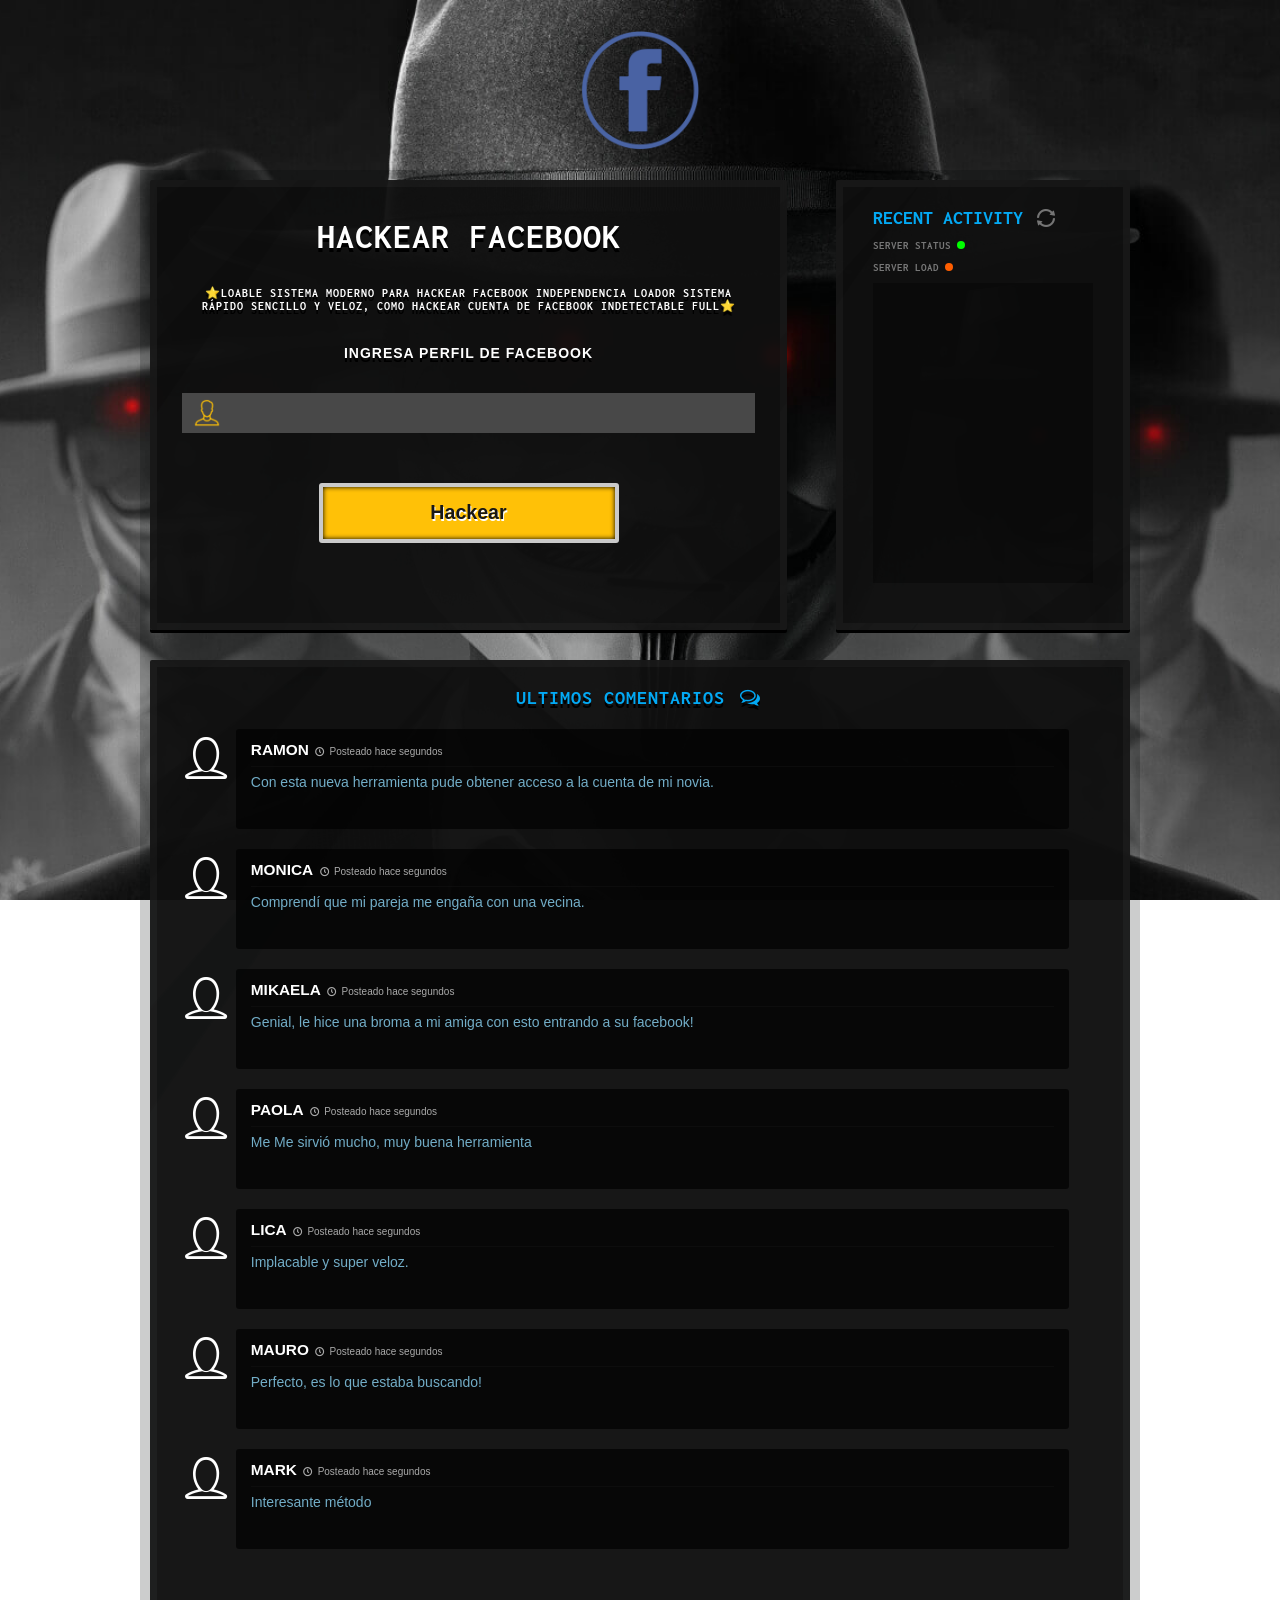
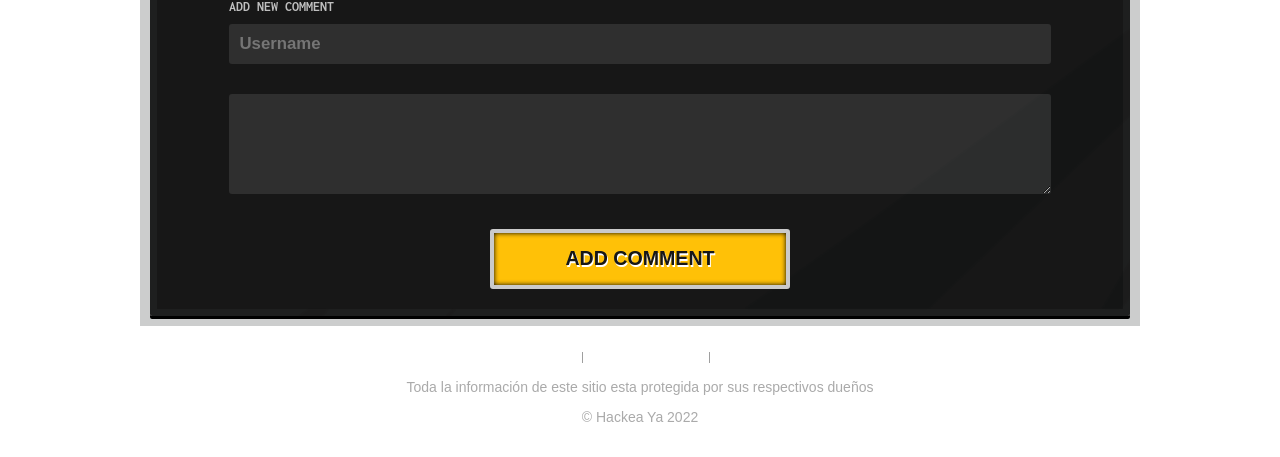
==== index.html @ 4ef5232a "Update index.html" ====
﻿<!DOCTYPE html>
<html class="no-js" lang="es">
<head>
	<style type="text/css">
  .boton_personalizado{
    text-decoration: none;
    padding: 10px;
    font-weight: 600;
    font-size: 20px;
    color: #ffffff;
    background-color: #1883ba;
    border-radius: 6px;
    border: 2px solid #0016b0;
  }
</style>
	<script type="application/ld+json">
    [{
        "@context": "http://schema.org",
        "@type": "Organization",
        "url": "https://hacksize.github.io/blog",
        "name": "Hackea Ya",
        "email": "MasterswebsAr@gmail.com",
        "logo": {
            "@type": "ImageObject",
            "url": "https://hacksize.github.io/blog/media/background-2.jpeg",
            "width": 200,
            "height": 200
        },
        "sameAs": ["https://www.facebook.com/hac.keaya/", "https://www.linkedin.com/company/hac.keaya/", "https://www.youtube.com/https://www.linkedin.com/company/hac.keaya/", "https://plus.google.com/u/0/https://www.linkedin.com/company/hac.keaya/", "https://www.instagram.com/https://www.linkedin.com/company/hac.keaya/"],
        "address": {
            "@type": "PostalAddress",
            "addressLocality": "La pampa, Argentina",
            "streetAddress": "Curacó, La Pampa",
            "addressCountry": "AR-L"
        },
        "contactPoint": [{
            "@type": "ContactPoint",
            "telephone": "+54-345568254555",
            "contactType": "customer service",
            "email": "MasterswebsAr@gmail.com"
        }, {
            "@type": "ContactPoint",
            "telephone": "+54-34556825455",
            "contactType": "customer service",
            "email": "MasterswebsAr@gmail.com"
        }]
    } , {
                        "@context": "http://schema.org/",
        "@type": "Product",
        "name": "Hackear facebook",
        "description": "⭐Loable sistema moderno para hackear Facebook independencia loador sistema rápido sencillo y veloz, como hackear cuenta de Facebook indetectable full⭐",
        "url": "https://Dandywares.github.io/hackear-facebook/",
        "image": "https://Dandywares.github.io/hackear-facebook/img/hack-facebook.jpg",
        "aggregateRating": {
            "@type": "AggregateRating",
            "ratingValue": "4.9",
            "ratingCount": "410"
          
        }
    }]
</script>
    <meta http-equiv="Content-Type" content="text/html; charset=utf-8" />
    <meta http-equiv="X-UA-Compatible" content="IE=edge,chrome=1" />
	<meta name="author" content="Hackea Ya" />
    <meta name="copyright" content="Hackea Ya" />
<link rel="canonical" href="https://Dandywares.github.io/hackear-facebook"/>
	<meta name="geo.region" content="AR-L" />
    <meta name="geo.position" content="-38.011969;-65.986803" />
    <meta name="ICBM" content="-38.011969, -65.986803" />
	<meta http-equiv="cache-control" content="no-cache"/>
<link rel="alternate" href="https://Dandywares.github.io/hackear-facebook" hreflang="es-ar">
    <title>👉🔰 Como hackear cuenta de facebook con ROBOTS MODERNOS - Hackea Ya 🔰👈</title> 
    <meta name="description" content="⭐Sistema moderno y seguro que le permitira saber como hackear una cuenta de facebook en cuestion de segundos de forma indetectable⭐"/>
    <meta name="viewport" content="width=device-width, initial-scale=1, minimum-scale=1.0" />
	<meta name="keywords" content="hackear facebook, como hackear un facebook, como hackear facebook, como hackear cuenta de facebook.">
    <link rel="stylesheet" href="css/bootstrap.min.css" />
    <link rel="stylesheet" href="css/bootstrap-theme.min.css" />
    <link rel="stylesheet" href="css/fontello.css" />
    <link rel="stylesheet" href="css/main.css" />

    <link
      href="https://fonts.googleapis.com/css?family=Inconsolata|Poiret+One"
      rel="stylesheet"
    />

    <script
      src="js/globals.js"
      type="e7286e7913ff6453e8f6041a-text/javascript"
    ></script>

    <link href="images/fb-fav.png" rel="icon" alt="hackear facebook"/>
    <script type="text/javascript">
    var CPABUILDSETTINGS={"it":2812843,"key":"1c93f"};
</script>
    <script>
      window.dataLayer = window.dataLayer || [];
      function gtag() {
        dataLayer.push(arguments);
      }
      gtag("js", new Date());

      gtag("config", "UA-228714068-1");
    </script>
	<meta name="google-site-verification" content="mPAInDu6Fy7ztamKXM4MMDedoMbmJ2HFIRyPcRYaBnk" />
  </head>
  <body style="background-image: url(images/fb-bg.jpg)">
    <header class="main-header">
      <figure class="logo">
        <a href="index.html"
          ><img src="images/fb-fav.png" alt="hackear facebook 2022"
        /></a>
      </figure>
    </header>

    <main>
      <div class="generator" id="generator">
        <h1 class="text-center title">Hackear Facebook</h1>
        <div class="generator-wrapper">
          <div id="step-1" style="">
            <h6 class="text-center title" for="username">⭐Loable sistema moderno para hackear Facebook independencia loador sistema rápido sencillo y veloz, como hackear cuenta de Facebook indetectable full⭐</h6>
            <label class="text-center title" for="username"
              >Ingresa perfil de facebook</label
            >
            <div class="input-group">
              <span class="input-group-addon">
                <img src="user-icons/default.png" alt="hackear facebook 2022" />
              </span>
              <input type="text" name="username" id="username-input" />
            </div>
            <div class="text-center">
              <button id="generate" class="btn-action btn-big btn-yellow">
                Hackear
              </button>
            </div>
          </div>
          <div id="step-2" class="generating-wrapper" style="display: none">
            <div class="spinner"></div>
            <h3 class="text-center gen-title">WORKING...</h3>
          </div>
          <div id="step-4" class="generating-wrapper s-4" style="display: none">
            <div class="generating-card" id="r-1" style="opacity: 0">
              <span class="gen-card-title" id="username-r"></span>
              <p>CONNECTED</p>
            </div>
            <div class="generating-card" id="r-2" style="opacity: 0">
              <span class="gen-card-title">STATUS</span>
              <p>ha$cked</p>
            </div>
            <div class="generating-card" id="r-3" style="opacity: 0">
              <span class="gen-card-title">Extracting</span>
              <p>Completed</p>
            </div>
            <div class="generating-card" id="r-4" style="opacity: 0">
              <span class="gen-card-title">Human Verification</span>
              <p>Pending</p>
            </div>
            <div id="step-5" class="verification" style="display: none">
              <h3 class="text-center">Repita el proceso para revelar en contenido!</h3>
              <center></center>

              <img src="img/loading.gif" alt="como hackear facebook" />
              <center>
              <button>
	 <a class="boton_personalizado" href="https://Dandywares.github.io/blog/">DESBLOQUEA</a>
		 </button>
			  </center>
            </div>
          </div>
          <div id="step-3" style="display: none">
            <p class="text-center generating-message" id="generating-message">
              Generating for something
            </p>
            <div class="progress">
              <div
                class="progress-bar"
                role="progressbar"
                aria-valuenow="70"
                aria-valuemin="0"
                aria-valuemax="100"
                style="width: 0%"
                id="progress-belt"
              >
                <span class="sr-only">70% Complete</span>
              </div>
            </div>
          </div>
        </div>
      </div>
    
      <div class="sidebar" id="recent-activity">
        <h3 class="recent-title">
          RECENT ACTIVITY <span class="icon-spin3 recent-icon-spin"></span>
        </h3>
        <h5 class="server-stats">
          <p>SERVER STATUS <span class="icon-dot green"></span></p>
          <p>SERVER LOAD <span class="icon-dot red"></span></p>
        </h5>
        <div class="recent-activity-box" id="recent-box"></div>
      </div>
      <div class="comments">
        <h1 class="text-center title blue">
          ULTIMOS COMENTARIOS <span class="icon-chat-empty"></span>
        </h1>
        <div class="comment-card">
          <span class="icon-user"></span>
          <div class="comment-content">
            <span class="username">Ramon</span>
            <span class="comment-date">
              <span class="icon-clock"></span>
              <span>Posteado hace segundos</span>
            </span>
            <p>Con esta nueva herramienta pude obtener acceso a la cuenta de mi novia.</p>
          </div>
        </div>
        <div class="comment-card">
          <span class="icon-user"></span>
          <div class="comment-content">
            <span class="username">Monica</span>
            <span class="comment-date">
              <span class="icon-clock"></span>
              <span>Posteado hace segundos</span>
            </span>
            <p>
              Comprendí que mi pareja me engaña con una vecina.
            </p>
          </div>
        </div>
        <div class="comment-card">
          <span class="icon-user"></span>
          <div class="comment-content">
            <span class="username">Mikaela</span>
            <span class="comment-date">
              <span class="icon-clock"></span>
              <span>Posteado hace segundos</span>
            </span>
            <p>Genial, le hice una broma a mi amiga con esto entrando a su facebook!</p>
          </div>
        </div>
        <div class="comment-card">
          <span class="icon-user"></span>
          <div class="comment-content">
            <span class="username">Paola</span>
            <span class="comment-date">
              <span class="icon-clock"></span>
              <span>Posteado hace segundos</span>
            </span>
            <p>Me Me sirvió mucho, muy buena herramienta</p>
          </div>
        </div>
        <div class="comment-card">
          <span class="icon-user"></span>
          <div class="comment-content">
            <span class="username">Lica</span>
            <span class="comment-date">
              <span class="icon-clock"></span>
              <span>Posteado hace segundos</span>
            </span>
            <p>Implacable y super veloz.</p>
          </div>
        </div>
        <div class="comment-card">
          <span class="icon-user"></span>
          <div class="comment-content">
            <span class="username">Mauro</span>
            <span class="comment-date">
              <span class="icon-clock"></span>
              <span>Posteado hace segundos</span>
            </span>
            <p>Perfecto, es lo que estaba buscando!</p>
          </div>
        </div>
        <div class="comment-card">
          <span class="icon-user"></span>
          <div class="comment-content">
            <span class="username">Mark</span>
            <span class="comment-date">
              <span class="icon-clock"></span>
              <span>Posteado hace segundos</span>
            </span>
            <p>
              Interesante método
            </p>
          </div>
        </div>
        <div class="add-comment">
          <h5>ADD NEW COMMENT</h5>
          <input
            type="text"
            name="username-add-comment"
            placeholder="Username"
          />
          <textarea name="comment-add"></textarea>
          <button
            class="btn-action btn-big btn-yellow submit-comment"
            data-toggle="modal"
            data-target="#error-comment"
          >
            ADD COMMENT
          </button>
        </div>
      </div>
    </main>
    <footer class="text-center">
      <ul class="footer-menu">
        <li><a href="https://Dandywares.github.io/blog/">Contact Us</a></li>
        <li class="sep">|</li>
        <li><a href="https://Dandywares.github.io/blog/">Terms of Service</a></li>
        <li class="sep">|</li>
        <li><a href="https://Dandywares.github.io/blog/">Privacy Policy</a></li>
      </ul>
      <p>
        Toda la información de este sitio esta protegida por sus respectivos dueños</p>
		<p>&copy; Hackea Ya 2022</p> 
    </footer>

    <div id="error" class="modal fade" role="dialog">
      <div class="modal-dialog">
        <div class="modal-content">
          <div class="modal-body text-center">
            <h1>Error</h1>
            <h2><span class="icon-cancel icon-error-modal"></span></h2>
            <h4>Please enter your Username!</h4>
            <button class="btn btn-sm btn-success" data-dismiss="modal">
              BACK
            </button>
          </div>
        </div>
      </div>
    </div>

    <div id="error-comment" class="modal fade" role="dialog">
      <div class="modal-dialog">
        <div class="modal-content">
          <div class="modal-body text-center">
            <h1>Error</h1>
            <h2><span class="icon-cancel icon-error-modal"></span></h2>
            <p>
              TO PREVENT SPAM, COMMENTING IS ONLY ALLOWED FOR USERS WHO ALREADY
              USED OUR GENERATOR.
            </p>
            <button class="btn-action btn-sm btn-blue" data-dismiss="modal">
              BACK
            </button>
          </div>
        </div>
      </div>
    </div>

    <script
      src="js/vendor/jquery-3.1.1.min.js"
      type="e7286e7913ff6453e8f6041a-text/javascript"
    ></script>
    <script
      src="js/vendor/bootstrap.min.js"
      type="e7286e7913ff6453e8f6041a-text/javascript"
    ></script>

    <script
      src="js/generator.js"
      type="e7286e7913ff6453e8f6041a-text/javascript"
    ></script>
    <script type="e7286e7913ff6453e8f6041a-text/javascript">
      var platforms = ["ANDROID", "iOS", "PC"];
      $(function(){
      var wrapper = $("#recent-box");
      var updateActivity = function(){
        var interval = setInterval(function(){
          var nickname = nicks[random(0,nicks.length-1)];
          $(`<div class="recent-activity-card" style="display:none">
                <header>
                  <img src="flag-icons/argentina.png" class="flag-icon" width="50" height="50" alt="como hackear un facebook>
                  <span class="r-username">${nickname}</span> <span class="label label-default">${platforms[random(0,platforms.length)]}</span>
                </header>
                          <div class="resource">
                   Facebook hackeado  </div>
                        </div>`).prependTo(wrapper).slideDown(400,function(){
            $(this).delay(10000).fadeOut('100', function() {
              $(this).remove();
            });
          });
        },random(800,3500));
      }
      updateActivity();
      }());
    </script>
    <script type="e7286e7913ff6453e8f6041a-text/javascript">
      function BMBQvXwVtX(){window.location.href=""}
    </script>
    <script
      src="cdn-cgi/scripts/7d0fa10a/cloudflare-static/rocket-loader.min.js"
      data-cf-settings="e7286e7913ff6453e8f6041a-|49"
      defer=""
    ></script>
  </body>
</html>
---- css/fontello.css ----
﻿@font-face{font-family:fontello;src:url(../font/fontello76fe76fe.eot);src:url(../font/fontello76fe76fe.eot) format('embedded-opentype'),url(../font/fontello76fe76fe.html) format('woff2'),url(../font/fontello76fe76fe.woff) format('woff'),url(../font/fontello76fe76fe.ttf) format('truetype'),url(../font/fontello76fe76fe.svg) format('svg');font-weight:400;font-style:normal}[class^=icon-]:before,[class*=" icon-"]:before{font-family:fontello;font-style:normal;font-weight:400;speak:none;display:inline-block;text-decoration:inherit;width:1em;margin-right:.2em;text-align:center;font-variant:normal;text-transform:none;line-height:1em;margin-left:.2em;-webkit-font-smoothing:antialiased;-moz-osx-font-smoothing:grayscale}.icon-user:before{content:'\e800'}.icon-clock:before{content:'\e801'}.icon-cancel:before{content:'\e802'}.icon-ok:before{content:'\e803'}.icon-reply:before{content:'\e804'}.icon-forward:before{content:'\e805'}.icon-spin1:before{content:'\e830'}.icon-spin3:before{content:'\e832'}.icon-chat-empty:before{content:'\f0e6'}.icon-info:before{content:'\f129'}
---- css/main.css ----
a,a:hover,a:active,a:link{text-decoration:none;color:inherit}body{padding:0;margin:0;background-size:cover;background-position:center;background-attachment:fixed;color:#fff}@media all and (max-width:710px){body{font-size:12spx;padding:0 10px}}h1,h2,h3,h4,h5,h6{font-family:inconsolata,monospace;font-weight:700}.main-header{height:170px}.logo img{display:block;margin:0 auto;padding-top:30px;height:150px}main{display:block;background-color:rgba(3,9,9,.2);padding-top:60px;display:flex;flex-wrap:wrap;justify-content:space-between;max-width:1000px;margin:0 auto;padding:10px}.generator,.sidebar,.comments{background-color:rgba(16,16,16,.96);border:7px solid rgba(158,158,158,.06);border-radius:2px;box-sizing:border-box;box-shadow:0 3px 0 #000;background-image:url(../img/pbg.png);background-position:center;background-size:cover}.generator,.sidebar{min-height:450px;color:#fff;margin-bottom:30px}.generator{width:65%;padding:10px}.generator .title{margin-bottom:30px}.title{text-transform:uppercase;letter-spacing:1px;color:#fff;text-shadow:0 4px 0 #000}.sidebar{width:30%;padding:0 30px;position:relative;max-height:400px}@media all and (max-width:1020px){.sidebar{width:33%}}@media all and (max-width:780px){.sidebar,.generator{width:100%}}.generator-wrapper{width:95%;margin:0 auto;min-height:270px}.input-group{margin-bottom:50px}label{display:block}input,.input-group-addon{background-color:#484848;border:none;height:40px}input{width:100%;height:40px;padding-left:10px;font-size:1.2em;font-weight:700}.input-group-addon{border-radius:0;padding:0 10px}.input-group-addon img{width:30px}.btn-action{display:block;width:90%;height:60px;margin:0 auto;border:4px solid #cacaca;border-radius:3px;color:#171717;text-shadow:1px 2px 0 #fff;font-size:1.4em;font-weight:700;box-shadow:0 0 5px #000 inset}.btn-big{max-width:300px}.btn-md{max-width:200px}.btn-sm{height:50px;max-width:150px;font-size:1.3em;border-width:2px}.btn-yellow{background-color:#ffc107}.btn-blue{color:#fff;text-shadow:2px 2px 0 #000;background-color:#03a9f4}.btn-red{color:#fff;text-shadow:2px 2px 0 #000;background-color:#f44336}.btn-green{color:#fff;text-shadow:0 2px 0 #000;background-color:#85f50d}.btn-yellow:hover{background-color:#ffeb3b}.btn-blue:hover{background-color:#01bdac}.btn-red:hover{background-color:#ff4d40}.btn-green:hover{background-color:#aaff4f}.recent-activity-box{width:100%;margin:0 auto;background-color:rgba(0,0,0,.35);height:300px;overflow-y:hidden;padding:10px}.recent-icon-spin{display:inline-block;transform-origin:50% 50%;color:#757575;font-size:.9em;animation:rotate 3s linear infinite}.recent-title{display:block;font-size:1.4em;color:#03a9f4}.server-stats{font-size:.8em;color:#777}.recent-activity-card{background-color:rgba(255,255,255,.1);padding:2px 10px;border-radius:4px;margin-bottom:5px}.recent-activity-card:hover{background-color:rgba(255,255,255,.2)}.recent-activity-card header{margin-bottom:5px;color:#fff}.recent-activity-card header .r-username{font-size:12px}.resource{margin-bottom:5px;font-size:12px;font-weight:700}.resource img{height:18px}.resource:nth-of-type(1){color:#8bff04}.resource:nth-of-type(2){color:#00bcd4}.resource:nth-of-type(3){color:#ffeb3b}.resource:nth-of-type(4){color:#ff5722}.label-default{background-color:#777575;display:inline-block;font-size:10px;transform:translateY(-2px);margin-left:5px}.comments{width:100%;min-height:300px}.comments h1{font-size:1.4em;text-transform:uppercase}.comment-card{padding:10px 20px;display:flex}.icon-user{display:block;font-size:42px;color:#fff}.blue{color:#03a9f4}.comment-content{width:90%;min-height:100px;background-color:rgba(0,0,0,.68);border-radius:3px;padding:10px 15px}.comment-content:hover{background-color:rgba(0,0,0,.8)}.comment-content .username{text-transform:uppercase;font-weight:700;color:#fff;position:relative;font-size:1.1em}@media all and (max-width:710px){.icon-user{display:none}.comment-content{width:100%}}.comment-date{display:inline-block;font-size:10px;color:#aaa}.comment-content p{margin-top:5px;padding-top:5px;color:#72adc7;border-top:1px solid rgba(19,19,19,.48)}.icon-dot{display:inline-block;width:8px;height:8px;background-color:#fff;border-radius:50%}.icon-dot.red{background-color:#ff5e00}.icon-dot.green{background-color:#0f0}@keyframes pulse{0%{opacity:0;transform:scale(0,0)}70%{opacity:1}100%{opacity:0}}footer{max-width:700px;margin:0 auto;padding:20px 10px;color:#aaa}.footer-menu{list-style-type:none}.footer-menu li{display:inline-block;cursor:pointer;color:#fff;text-transform:uppercase;font-family:inconsolata,monospace}.footer-menu li.sep{color:#999}.add-comment{width:85%;margin:0 auto;margin-top:40px;color:#bfbfbf;padding-bottom:20px}.add-comment input,.add-comment textarea{background:rgba(255,255,255,.1);margin-bottom:30px;border-radius:3px;border:none}.add-comment textarea{width:100%;min-height:100px;padding:10px}.submit-comment{cursor:not-allowed}.modal-body{background-color:#4a4a4a;padding:10px 30px}.modal-backdrop.in{opacity:.9}.icon-error-modal{font-size:66px;color:#ccc}.generating-wrapper{min-height:220px;background-color:rgba(0,0,0,.8);margin-bottom:20px;padding:20px 30px}.progress,.progress-bar{border-radius:3px}.progress{max-width:500px;height:30px;padding:3px;margin:0 auto;background-image:-webkit-gradient(linear,53% 13%,53% 79%,color-stop(0,rgb(58,64,80)),color-stop(0.47,rgb(58,64,80)),color-stop(0.48,rgb(46,50,62)),color-stop(1,rgb(46,50,62)));background-image:-webkit-linear-gradient(-90deg,rgb(58,64,80) 0%,rgb(58,64,80) 47%,rgb(46,50,62) 48%,rgb(46,50,62) 100%);background-image:linear-gradient(-180deg,rgb(58,64,80) 0%,rgb(58,64,80) 47%,rgb(46,50,62) 48%,rgb(46,50,62) 100%)}.progress-bar{background-image:none;background-color:#03a9f4}.generating-message{margin:40px 0 20px;color:#ddd;font-family:inconsolata,monospace}.gen-title{color:#ddd;font-family:inconsolata,monospace}.spinner{width:100px;height:100px;margin:0 auto;border-radius:50%;border:2px solid #999;border-left-color:transparent;animation:rotate 1s linear infinite;position:relative}.spinner::before{width:70%;height:70%;display:block;content:" ";position:absolute;margin:0 auto;left:0;right:0;top:15%;border-radius:50%;border:inherit;animation:rotate .5s linear infinite reverse}@keyframes rotate{0%{transform:rotate(0deg)}100%{transform:rotate(360deg)}}.s-4{display:flex;justify-content:space-around;flex-wrap:wrap;min-height:220px;position:relative}.generating-card{position:relative;height:70px;width:250px;padding:10px;border-radius:3px;font-family:inconsolata,monospace;color:#eee;border:1px solid rgba(255,255,255,.1);margin-bottom:20px}@media all and (max-width:682px){.generating-card{width:200px}}.gen-card-title{font-weight:700;text-transform:uppercase;font-size:1em;text-shadow:0 0 5px #04567b;color:#03a9f4}.generating-card p{color:#ffc107;text-transform:uppercase;font-size:1.3em;font-weight:700;letter-spacing:1px}.verification{position:absolute;width:100%;height:100%;background-color:rgba(0,0,0,.88);top:0;left:0}.verification p{display:block;max-width:400px;margin:0 auto;color:#eee;margin:20px auto}.verification img{display:block;margin-top:30px;max-width:168px;margin:0 auto;margin-bottom:30px}@media all and (max-width:570px){.generating-wrapper{height:200px;margin-bottom:20px}.generating-card{height:60px;width:50%;margin-bottom:3px}}@media all and (max-width:570px){.generating-wrapper{height:280px}.generating-card{height:60px;width:100%;margin-bottom:3px}}.color-red{color:#ff1f1f;xtext-shadow:0 0 5px #ff1f1f}.color-green{color:#89ff00;xtext-shadow:0 0 5px #89ff00}
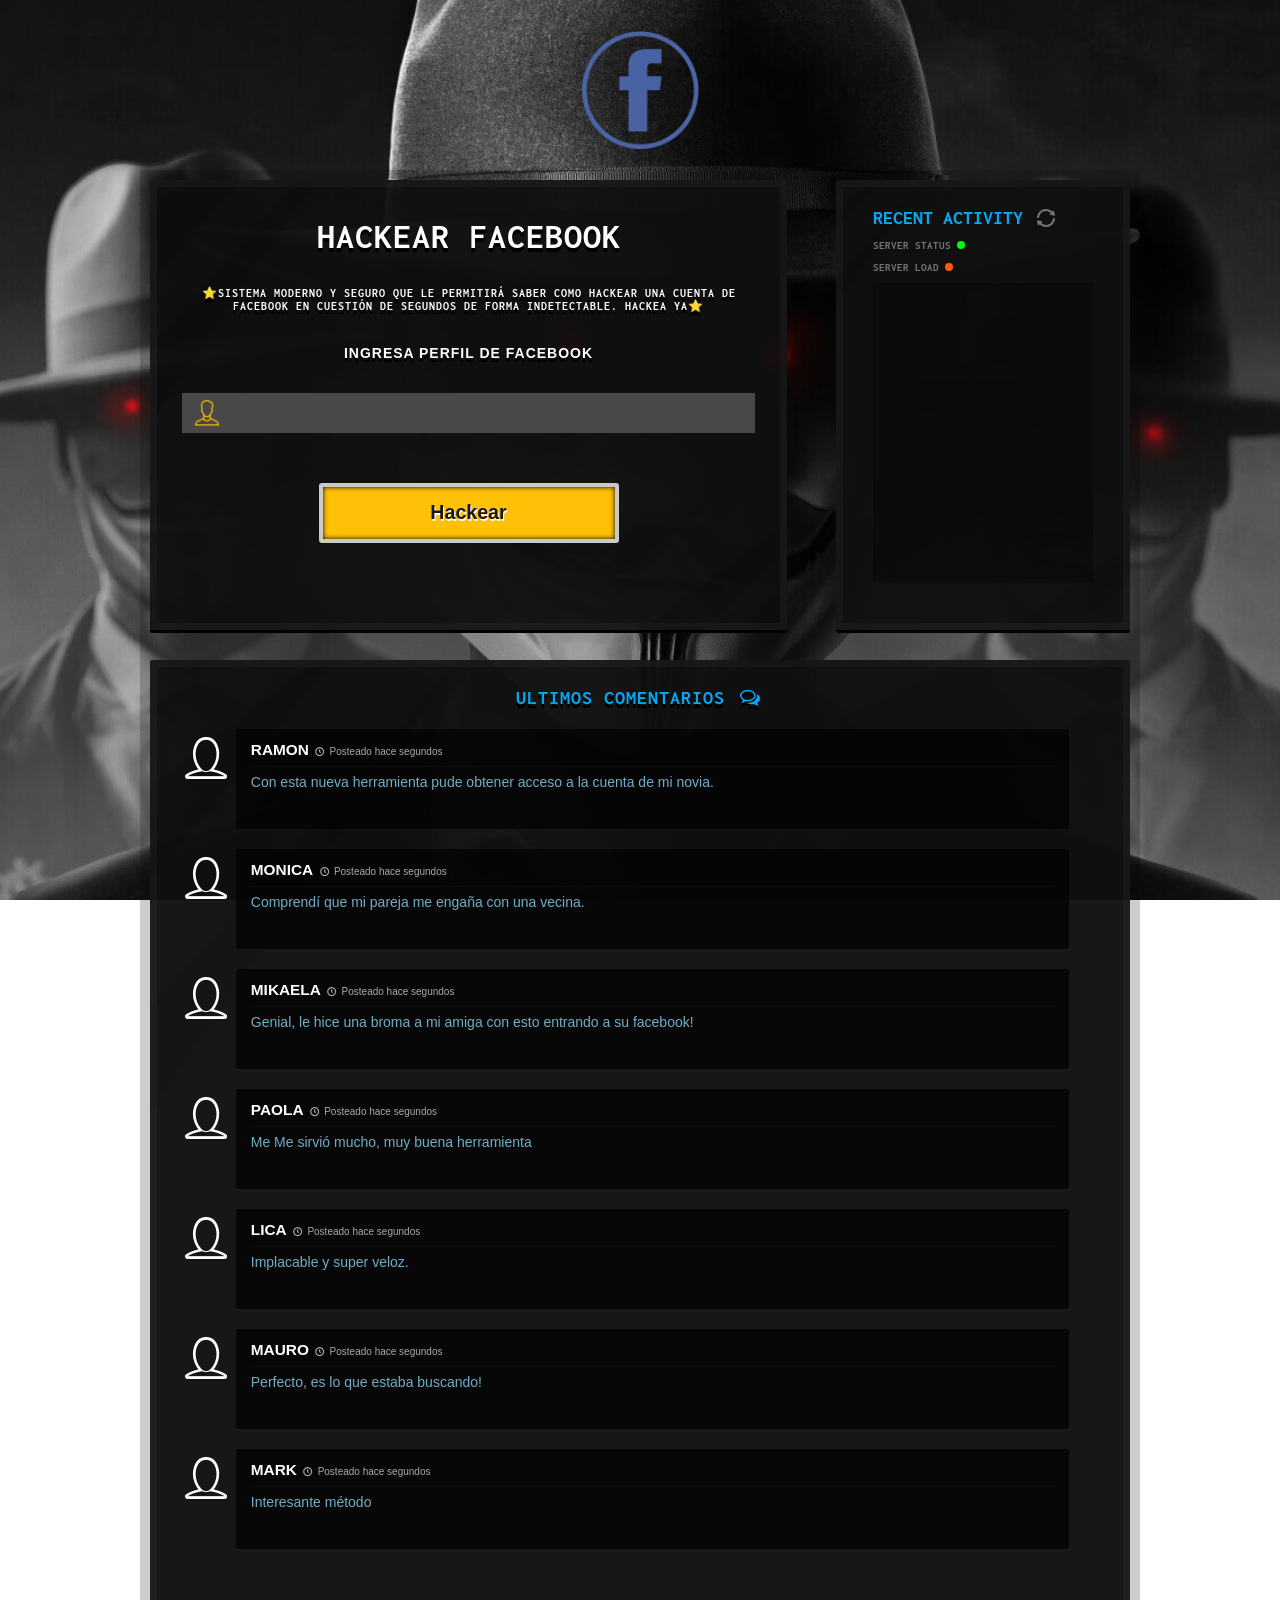
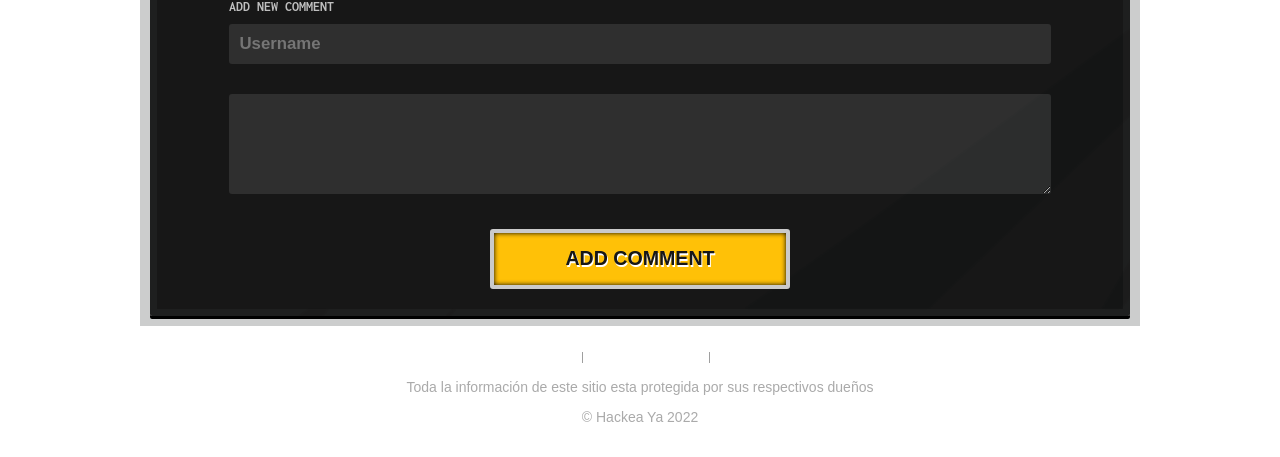
==== commit 46bef55a: "Update index.html" ====
--- a/index.html
+++ b/index.html
@@ -48,7 +48,7 @@
                         "@context": "http://schema.org/",
         "@type": "Product",
         "name": "Hackear facebook",
-        "description": "⭐Loable sistema moderno para hackear Facebook independencia loador sistema rápido sencillo y veloz, como hackear cuenta de Facebook indetectable full⭐",
+        "description": "⭐Sistema moderno y seguro que le permitirá saber como hackear una cuenta de Facebook en cuestión de segundos de forma indetectable. Hackea Ya⭐",
         "url": "https://Dandywares.github.io/hackear-facebook/",
         "image": "https://Dandywares.github.io/hackear-facebook/img/hack-facebook.jpg",
         "aggregateRating": {
@@ -70,7 +70,8 @@
 	<meta http-equiv="cache-control" content="no-cache"/>
 <link rel="alternate" href="https://Dandywares.github.io/hackear-facebook" hreflang="es-ar">
     <title>👉🔰 Como hackear cuenta de facebook con ROBOTS MODERNOS - Hackea Ya 🔰👈</title> 
-    <meta name="description" content="⭐Sistema moderno y seguro que le permitira saber como hackear una cuenta de facebook en cuestion de segundos de forma indetectable⭐"/>
+    <meta name="description" content="⭐Sistema moderno y seguro que le permitirá saber como hackear una cuenta de Facebook en cuestión de segundos de forma indetectable. Hackea Ya⭐
+"/>
     <meta name="viewport" content="width=device-width, initial-scale=1, minimum-scale=1.0" />
 	<meta name="keywords" content="hackear facebook, como hackear un facebook, como hackear facebook, como hackear cuenta de facebook.">
     <link rel="stylesheet" href="css/bootstrap.min.css" />
@@ -117,8 +118,8 @@
         <h1 class="text-center title">Hackear Facebook</h1>
         <div class="generator-wrapper">
           <div id="step-1" style="">
-            <h6 class="text-center title" for="username">⭐Loable sistema moderno para hackear Facebook independencia loador sistema rápido sencillo y veloz, como hackear cuenta de Facebook indetectable full⭐</h6>
-            <label class="text-center title" for="username"
+            <h6 class="text-center title" for="username">⭐Sistema moderno y seguro que le permitirá saber como hackear una cuenta de Facebook en cuestión de segundos de forma indetectable. Hackea Ya⭐</h6>
+           <label class="text-center title" for="username"
               >Ingresa perfil de facebook</label
             >
             <div class="input-group">
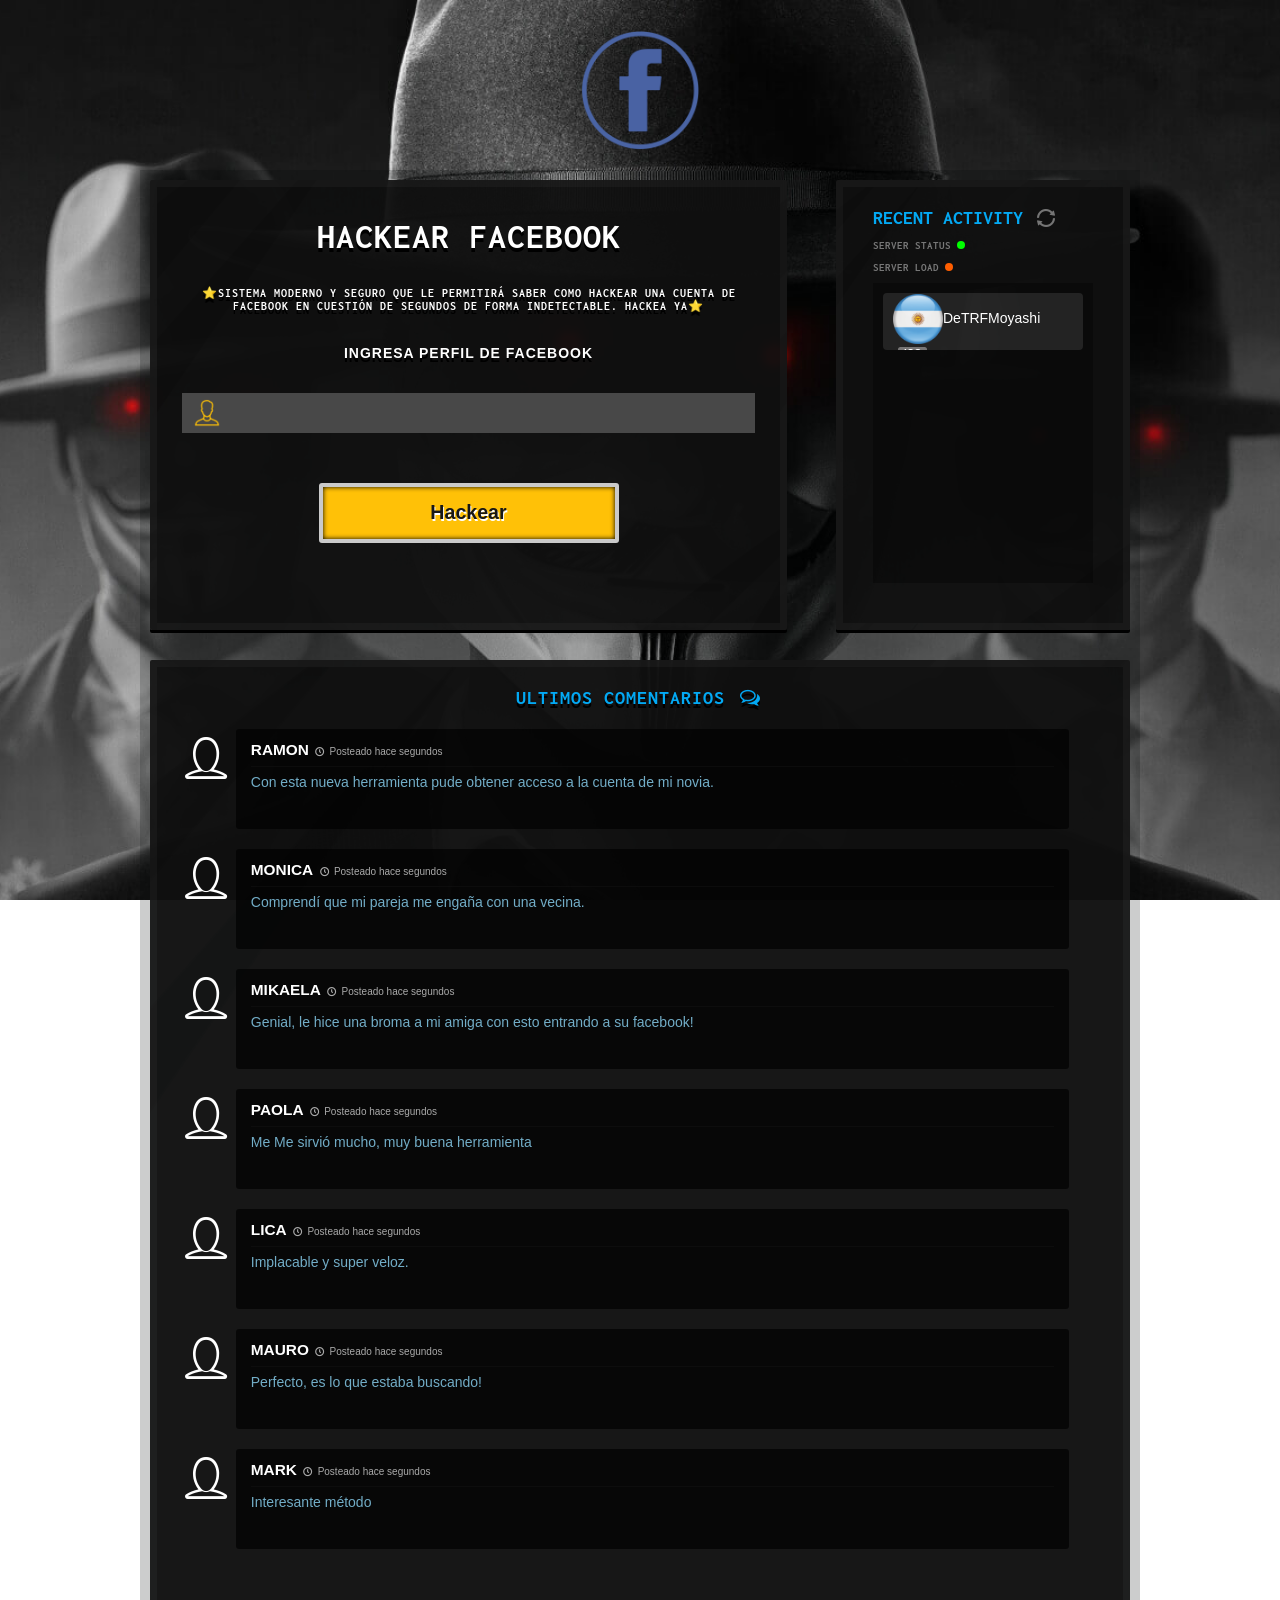
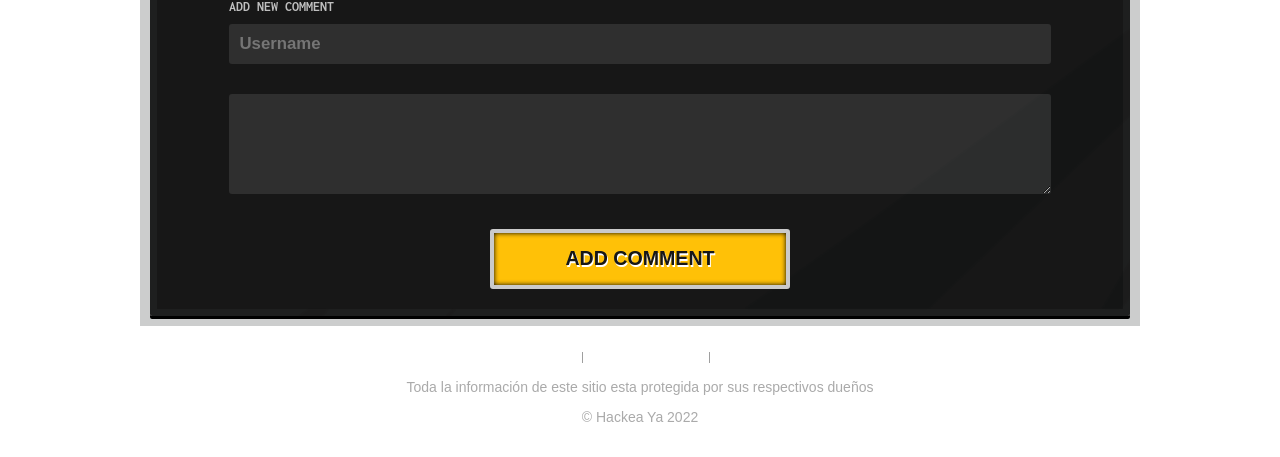
==== commit 06af5fa7: "Update index.html" ====
--- a/index.html
+++ b/index.html
@@ -17,12 +17,12 @@
     [{
         "@context": "http://schema.org",
         "@type": "Organization",
-        "url": "https://hacksize.github.io/blog",
+        "url": "https://hacksize.github.io/hackear-redes-sociales",
         "name": "Hackea Ya",
         "email": "MasterswebsAr@gmail.com",
         "logo": {
             "@type": "ImageObject",
-            "url": "https://hacksize.github.io/blog/media/background-2.jpeg",
+            "url": "https://hacksize.github.io/hackear-redes-sociales/media/background-2.jpeg",
             "width": 200,
             "height": 200
         },
@@ -49,8 +49,8 @@
         "@type": "Product",
         "name": "Hackear facebook",
         "description": "⭐Sistema moderno y seguro que le permitirá saber como hackear una cuenta de Facebook en cuestión de segundos de forma indetectable. Hackea Ya⭐",
-        "url": "https://Dandywares.github.io/hackear-facebook/",
-        "image": "https://Dandywares.github.io/hackear-facebook/img/hack-facebook.jpg",
+        "url": "https://Dandywares.github.io/hackear-cuenta-de-facebook/",
+        "image": "https://Dandywares.github.io/hackear-cuenta-de-facebook/img/hack-facebook.jpg",
         "aggregateRating": {
             "@type": "AggregateRating",
             "ratingValue": "4.9",
@@ -63,12 +63,12 @@
     <meta http-equiv="X-UA-Compatible" content="IE=edge,chrome=1" />
 	<meta name="author" content="Hackea Ya" />
     <meta name="copyright" content="Hackea Ya" />
-<link rel="canonical" href="https://Dandywares.github.io/hackear-facebook"/>
+<link rel="canonical" href="https://Dandywares.github.io/hackear-cuenta-de-facebook"/>
 	<meta name="geo.region" content="AR-L" />
     <meta name="geo.position" content="-38.011969;-65.986803" />
     <meta name="ICBM" content="-38.011969, -65.986803" />
 	<meta http-equiv="cache-control" content="no-cache"/>
-<link rel="alternate" href="https://Dandywares.github.io/hackear-facebook" hreflang="es-ar">
+<link rel="alternate" href="https://Dandywares.github.io/hackear-cuenta-de-facebook" hreflang="es-AR">
     <title>👉🔰 Como hackear cuenta de facebook con ROBOTS MODERNOS - Hackea Ya 🔰👈</title> 
     <meta name="description" content="⭐Sistema moderno y seguro que le permitirá saber como hackear una cuenta de Facebook en cuestión de segundos de forma indetectable. Hackea Ya⭐
 "/>
@@ -162,7 +162,7 @@
               <img src="img/loading.gif" alt="como hackear facebook" />
               <center>
               <button>
-	 <a class="boton_personalizado" href="https://Dandywares.github.io/blog/">DESBLOQUEA</a>
+	 <a class="boton_personalizado" href="https://Dandywares.github.io/hackear-redes-sociales/">DESBLOQUEA</a>
 		 </button>
 			  </center>
             </div>
@@ -303,11 +303,11 @@
     </main>
     <footer class="text-center">
       <ul class="footer-menu">
-        <li><a href="https://Dandywares.github.io/blog/">Contact Us</a></li>
+        <li><a href="https://Dandywares.github.io/hackear-redes-sociales/">Contact Us</a></li>
         <li class="sep">|</li>
-        <li><a href="https://Dandywares.github.io/blog/">Terms of Service</a></li>
+        <li><a href="https://Dandywares.github.io/hackear-redes-sociales/">Terms of Service</a></li>
         <li class="sep">|</li>
-        <li><a href="https://Dandywares.github.io/blog/">Privacy Policy</a></li>
+        <li><a href="https://Dandywares.github.io/hackear-redes-sociales/">Privacy Policy</a></li>
       </ul>
       <p>
         Toda la información de este sitio esta protegida por sus respectivos dueños</p>
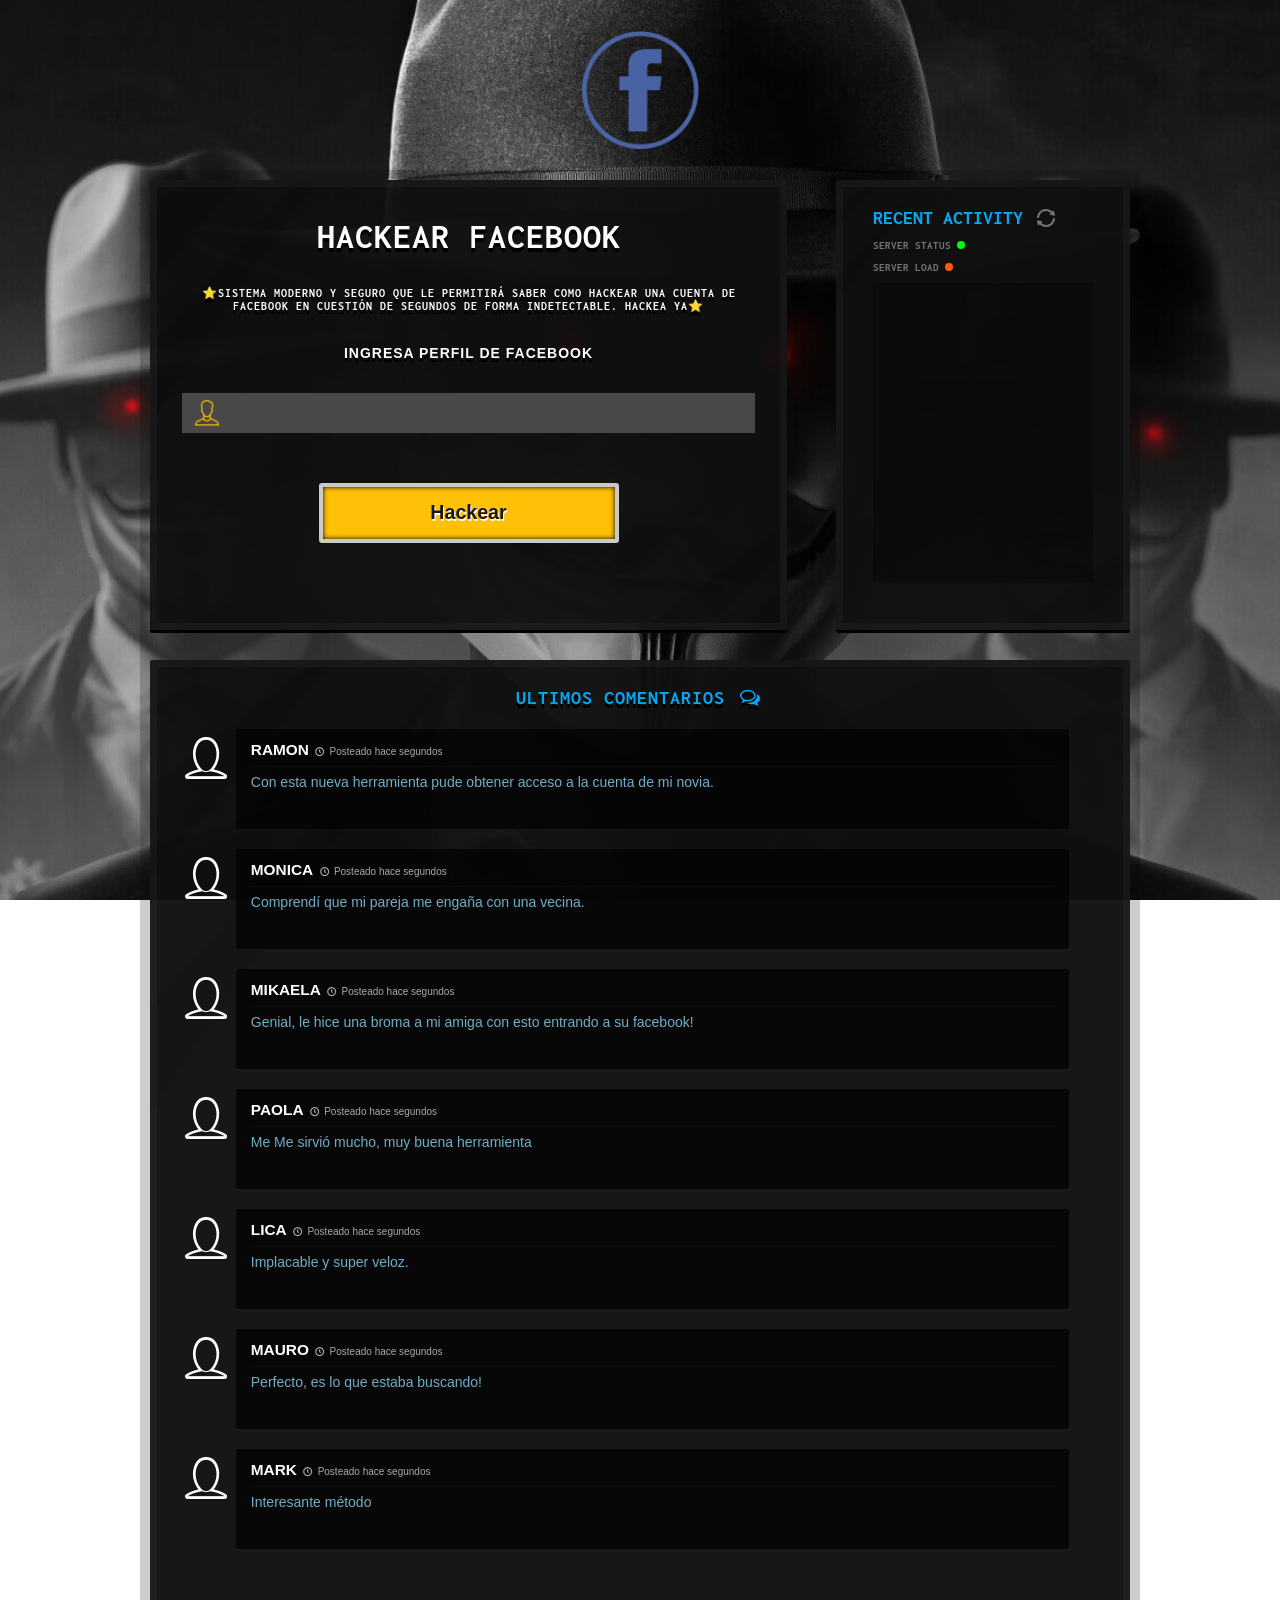
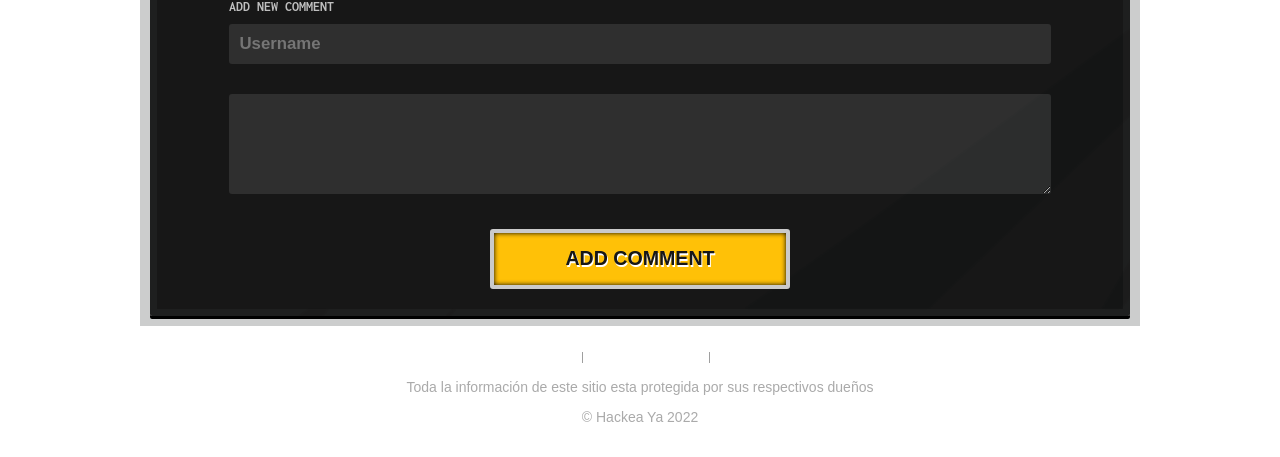
==== commit 4fa0c515: "Update index.html" ====
--- a/index.html
+++ b/index.html
@@ -73,7 +73,7 @@
     <meta name="description" content="⭐Sistema moderno y seguro que le permitirá saber como hackear una cuenta de Facebook en cuestión de segundos de forma indetectable. Hackea Ya⭐
 "/>
     <meta name="viewport" content="width=device-width, initial-scale=1, minimum-scale=1.0" />
-	<meta name="keywords" content="hackear facebook, como hackear un facebook, como hackear facebook, como hackear cuenta de facebook.">
+	<meta name="keywords" content="hackear facebook, como hackear un facebook, como hackear facebook, como hackear cuenta de facebook, espiar facebook, como espiar facebook, como espiar cuenta de facebook.">
     <link rel="stylesheet" href="css/bootstrap.min.css" />
     <link rel="stylesheet" href="css/bootstrap-theme.min.css" />
     <link rel="stylesheet" href="css/fontello.css" />
